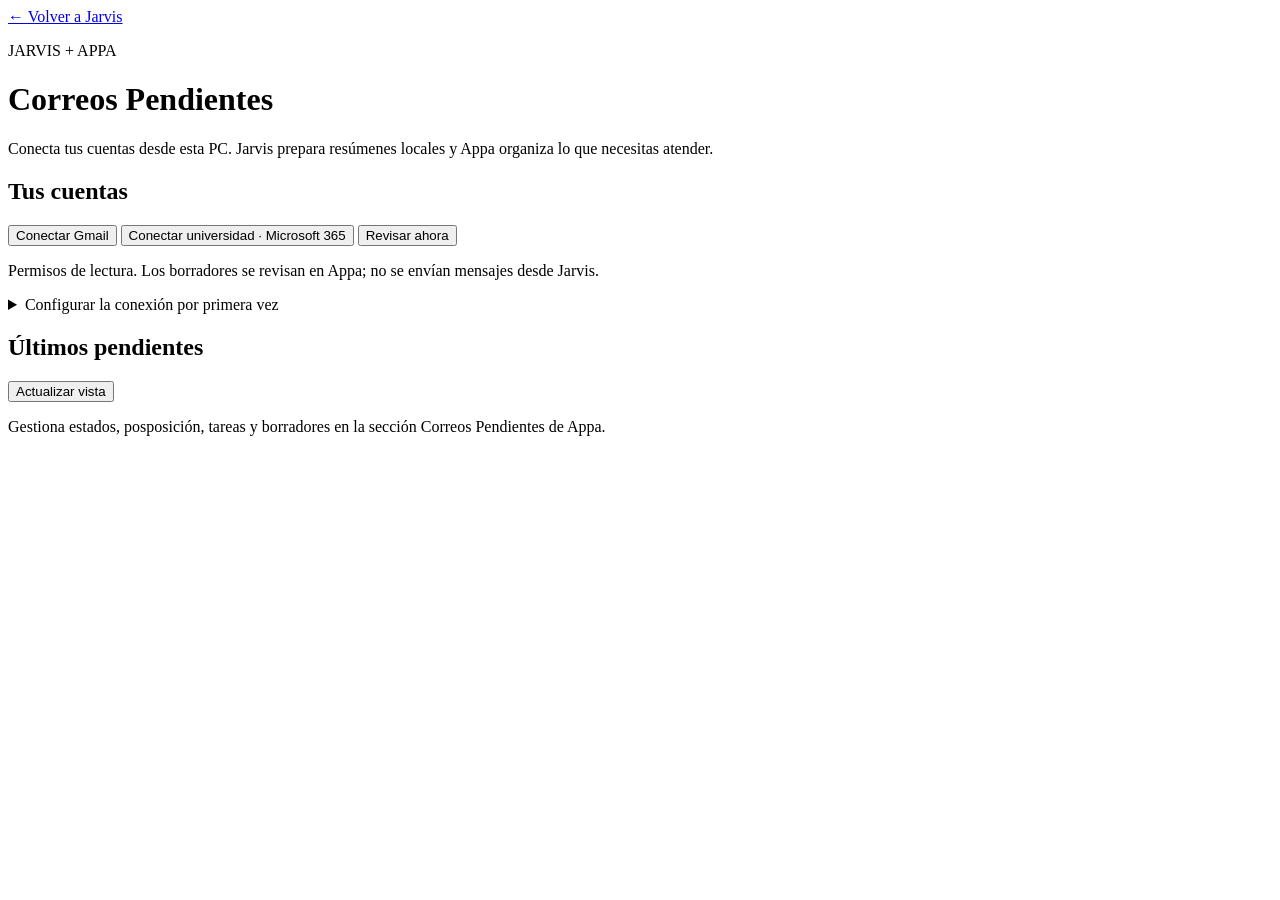
==== src/jarvis/web/mail.html @ 78b55698 "Improve mobile responsiveness and add local mail integration" ====
<!doctype html>
<html lang="es">
<head><meta charset="utf-8"><meta name="viewport" content="width=device-width,initial-scale=1">
  <title>Correos · Jarvis</title><link rel="stylesheet" href="/static/mail.css">
  <script src="/static/mail.js" defer></script>
</head>
<body><main>
  <a href="/">← Volver a Jarvis</a>
  <header><p class="eyebrow">JARVIS + APPA</p><h1>Correos Pendientes</h1>
    <p>Conecta tus cuentas desde esta PC. Jarvis prepara resúmenes locales y Appa organiza lo que necesitas atender.</p>
  </header>
  <p id="message" role="status" aria-live="polite"></p>
  <section><h2>Tus cuentas</h2><div id="accounts"></div>
    <div class="actions"><button data-connect="google">Conectar Gmail</button>
      <button data-connect="microsoft">Conectar universidad · Microsoft 365</button>
      <button id="sync">Revisar ahora</button></div>
    <p id="coverage" class="muted"></p>
    <p class="muted">Permisos de lectura. Los borradores se revisan en Appa; no se envían mensajes desde Jarvis.</p>
  </section>
  <details id="setup"><summary>Configurar la conexión por primera vez</summary>
    <p>Esta instalación necesita sus propios identificadores de aplicación. No introduzcas aquí tu contraseña de correo.</p>
    <div class="columns">
      <form data-provider="google"><h2>Gmail</h2>
        <p>En <a href="https://console.cloud.google.com/apis/credentials" target="_blank" rel="noopener noreferrer">Google Cloud</a>, habilita Gmail API, configura el consentimiento y crea un cliente OAuth de tipo <strong>Aplicación de escritorio</strong>. Si está en pruebas, añade tu Gmail como usuario de prueba.</p>
        <label>Importar JSON del cliente de escritorio<input id="googleFile" type="file" accept=".json,application/json"></label>
        <label>ID del cliente<input name="client_id" required autocomplete="off" maxlength="250"></label>
        <label>Secreto del cliente<input name="client_secret" type="password" autocomplete="off" maxlength="300"></label>
        <button type="submit">Guardar conexión de Gmail</button>
      </form>
      <form data-provider="microsoft"><h2>Universidad / Microsoft 365</h2>
        <p>En <a href="https://entra.microsoft.com/" target="_blank" rel="noopener noreferrer">Microsoft Entra</a>, registra una aplicación de escritorio con cuentas de organizaciones y Microsoft personales. Añade la redirección <strong>http://localhost/callback</strong> en «Aplicaciones móviles y de escritorio».</p>
        <p>Permisos delegados: <strong>Mail.Read</strong> y <strong>User.Read</strong>. No necesita secreto. La universidad puede requerir autorización del administrador.</p>
        <label>ID de aplicación (cliente)<input name="client_id" required autocomplete="off" maxlength="250"></label>
        <button type="submit">Guardar conexión de Microsoft</button>
      </form>
    </div>
    <p class="muted">Windows cifra las credenciales para tu usuario. Al desconectar se elimina la copia local de esa cuenta y sus correos; puedes revocar también el permiso desde Google o Microsoft. Las tareas ya creadas en Appa se conservan.</p>
  </details>
  <section><div class="actions"><h2>Últimos pendientes</h2><button id="refresh">Actualizar vista</button></div>
    <div id="items"></div><p class="muted">Gestiona estados, posposición, tareas y borradores en la sección Correos Pendientes de Appa.</p>
  </section>
</main></body></html>
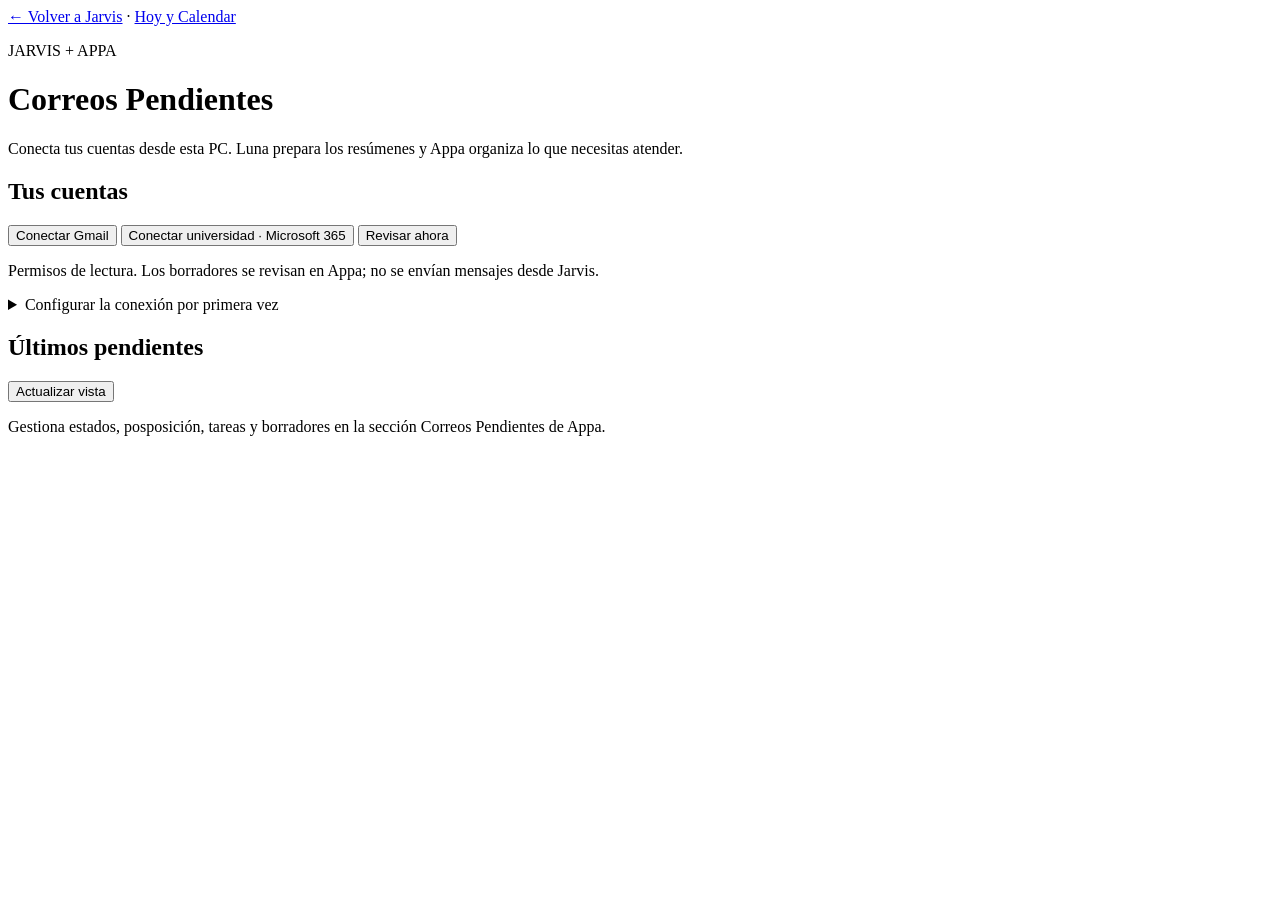
==== commit 863054de: "Upgrade Jarvis with Codex reasoning and personal automation Migrate reasoning, planning, mail analys" ====
--- a/src/jarvis/web/mail.html
+++ b/src/jarvis/web/mail.html
@@ -5,9 +5,9 @@
   <script src="/static/mail.js" defer></script>
 </head>
 <body><main>
-  <a href="/">← Volver a Jarvis</a>
+  <a href="/">← Volver a Jarvis</a> · <a href="/organizer">Hoy y Calendar</a>
   <header><p class="eyebrow">JARVIS + APPA</p><h1>Correos Pendientes</h1>
-    <p>Conecta tus cuentas desde esta PC. Jarvis prepara resúmenes locales y Appa organiza lo que necesitas atender.</p>
+    <p>Conecta tus cuentas desde esta PC. Luna prepara los resúmenes y Appa organiza lo que necesitas atender.</p>
   </header>
   <p id="message" role="status" aria-live="polite"></p>
   <section><h2>Tus cuentas</h2><div id="accounts"></div>
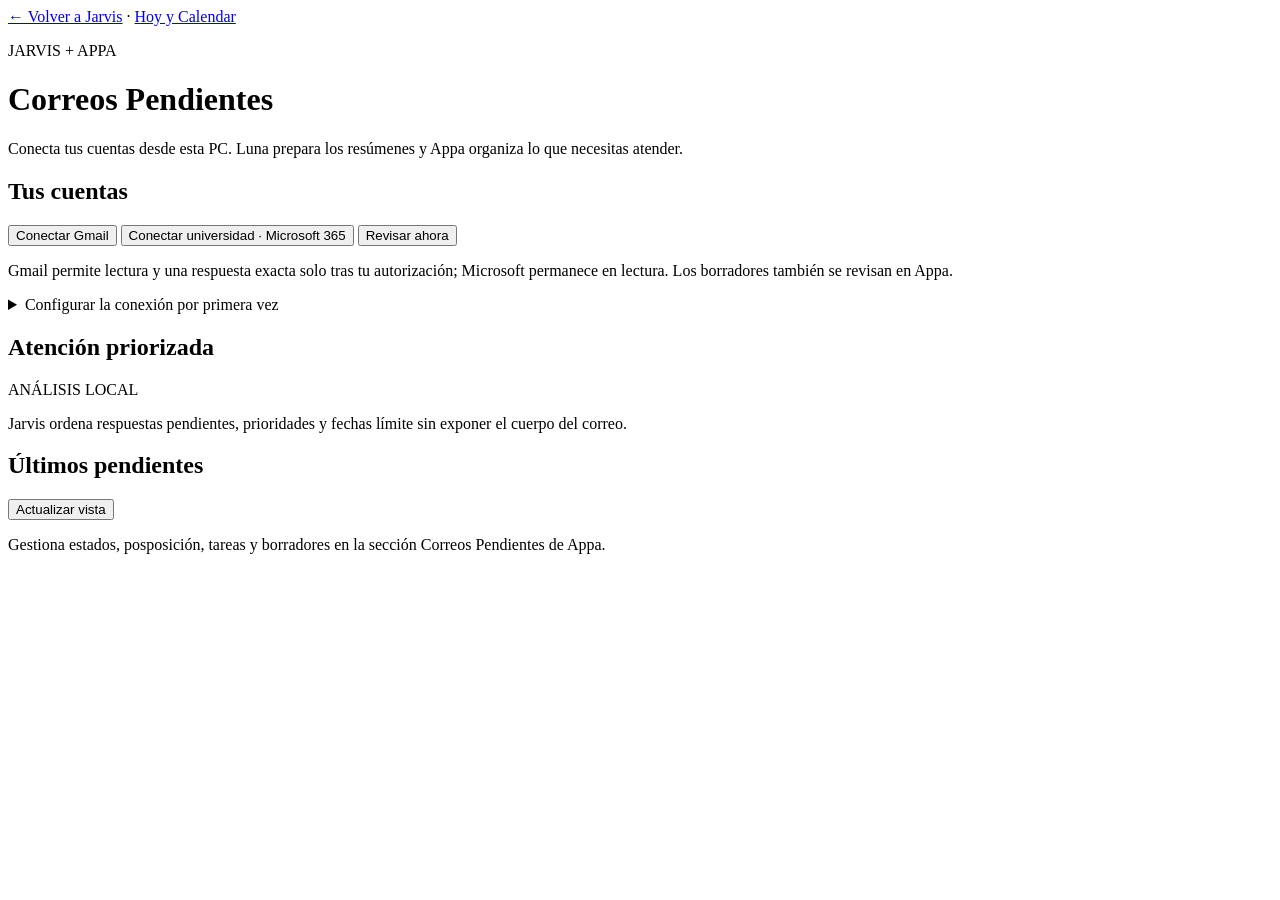
==== commit ba9a1ed9: "Expand Jarvis desktop, mobile, finance, and reliability" ====
--- a/src/jarvis/web/mail.html
+++ b/src/jarvis/web/mail.html
@@ -2,7 +2,7 @@
 <html lang="es">
 <head><meta charset="utf-8"><meta name="viewport" content="width=device-width,initial-scale=1">
   <title>Correos · Jarvis</title><link rel="stylesheet" href="/static/mail.css">
-  <script src="/static/mail.js" defer></script>
+  <script src="/static/mail.js?v=2" defer></script>
 </head>
 <body><main>
   <a href="/">← Volver a Jarvis</a> · <a href="/organizer">Hoy y Calendar</a>
@@ -15,7 +15,7 @@
       <button data-connect="microsoft">Conectar universidad · Microsoft 365</button>
       <button id="sync">Revisar ahora</button></div>
     <p id="coverage" class="muted"></p>
-    <p class="muted">Permisos de lectura. Los borradores se revisan en Appa; no se envían mensajes desde Jarvis.</p>
+    <p class="muted">Gmail permite lectura y una respuesta exacta solo tras tu autorización; Microsoft permanece en lectura. Los borradores también se revisan en Appa.</p>
   </section>
   <details id="setup"><summary>Configurar la conexión por primera vez</summary>
     <p>Esta instalación necesita sus propios identificadores de aplicación. No introduzcas aquí tu contraseña de correo.</p>
@@ -36,6 +36,10 @@
     </div>
     <p class="muted">Windows cifra las credenciales para tu usuario. Al desconectar se elimina la copia local de esa cuenta y sus correos; puedes revocar también el permiso desde Google o Microsoft. Las tareas ya creadas en Appa se conservan.</p>
   </details>
+  <section><div class="actions"><h2>Atención priorizada</h2><span class="local-badge">ANÁLISIS LOCAL</span></div>
+    <p class="muted">Jarvis ordena respuestas pendientes, prioridades y fechas límite sin exponer el cuerpo del correo.</p>
+    <div id="insights"></div>
+  </section>
   <section><div class="actions"><h2>Últimos pendientes</h2><button id="refresh">Actualizar vista</button></div>
     <div id="items"></div><p class="muted">Gestiona estados, posposición, tareas y borradores en la sección Correos Pendientes de Appa.</p>
   </section>
